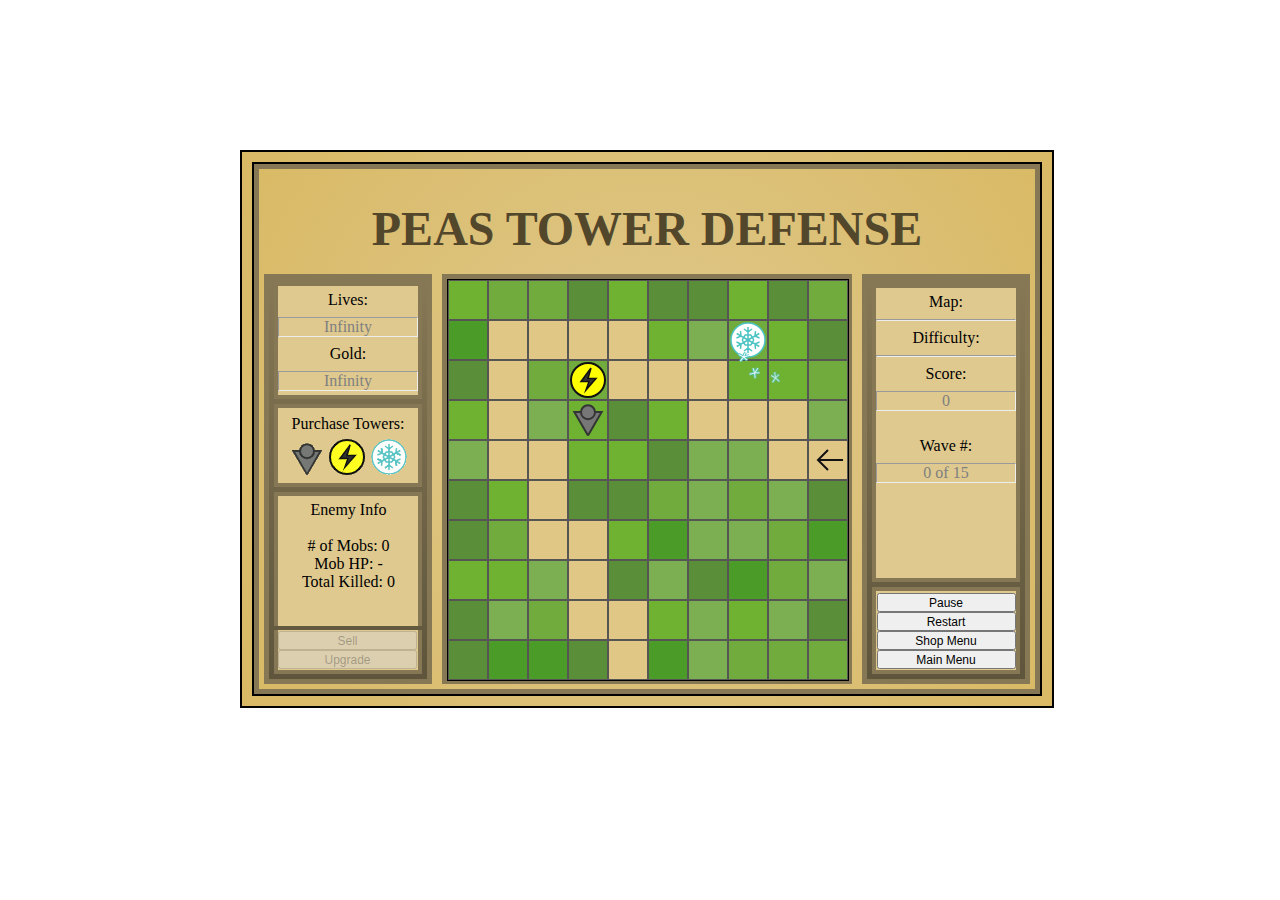
==== index.html @ 23765354 "Randomized mob spawn, fixed vict/def screen" ====
<!DOCTYPE html>
<html lang="en">

<head>
    <meta charset="UTF-8">
    <meta name="viewport" content="width=device-width, initial-scale=1.0">
    <meta http-equiv="X-UA-Compatible" content="ie=edge">
    <title>Tower Defense Game</title>
    <link rel="stylesheet" href="css.css" type="text/css">
</head>

<body id="wrapper">


    <div id="innerWrapper">
        <div id="rowBox">
            <div id="topRow">
                <h1 id="pageTitle">Peas Tower Defense</h1>
                <div id="canvastop">

                </div>
            </div>
            <div id="middleRow">
                <div id="leftCol">
                    <div id="infoBox">

                        Lives:
                        <hr class="number" type="number" value="playerHealth" id="hp">
                        Gold:
                        <hr class="number" type="number" value="gold" id="goldAmount">

                    </div>
                    <div id="towerBtns">

                        <div id=towerBtnsRow>
                            <div style="padding: 2px 0px 5px 0px;">Purchase Towers:</div>
                            <div class="tooltip" id=laserTowerPic onclick="ctower=true;towerType=1"><span
                                    class="tooltiptext">Laser Tower<br>Cost: <span id=tower1bt>40</span> Gold</span>
                            </div>
                            <div class="tooltip" id=shockTowerPic onclick="ctower=true;towerType=2"><span
                                    class="tooltiptext">Shock Tower<br>Cost: <span id=tower2bt>200</span> Gold</span>
                            </div>
                            <div class="tooltip" id=slowTowerPic onclick="ctower=true;towerType=3"><span
                                    class="tooltiptext">Slow Tower<br> Cost: <span id=tower3bt>1000</span> Gold</span>
                            </div>
                        </div>



                    </div>

                    <div id=tooltipBox>

                        <div class="gameInfoDivs" id="laserTowerInfo" style="visibility:hidden">
                            <span id="laserTowerName"></span>
                            <br><br>
                            Level: <span id="laserTowerLevel">1</span>
                            <br>
                            Damage: <span id="laserTowerDamage">0 </span>
                            <br>
                            Mobs Killed: <span id="laserTowerTotalKilled">0</span>
                        </div>

                        <div class="gameInfoDivs" id="shockTowerInfo" style="visibility:hidden">
                            <span id="shockTowerName"></span>
                            <br><br>
                            Level: <span id="shockTowerLevel">1</span>
                            <br>
                            Damage: <span id="shockTowerDamage">0 </span>
                            <br>
                            Mobs Killed: <span id="shockTowerTotalKilled">0</span>
                            <br>
                            Stun: <span id="shockChance"></span> %
                            <br>
                        </div>

                        <div class="gameInfoDivs" id="slowTowerInfo" style="visibility:hidden">
                            <span id="slowTowerName"></span>
                            <br><br>
                            Level: <span id="slowTowerLevel">1</span>
                            <br>
                            Duration <span id=slowTowerDuration>0</span> Sec
                            <br>


                        </div>

                        <div class=gameInfoDivs id=enemyInfo style="visibility: visible">
                            Enemy Info <br> <br>
                            # of Mobs: <span id="monstersLeft">0</span> <br>
                            Mob HP: <span id="monstersHealth">-</span> <br>
                            Total Killed: <span id="totalKilled">0</span>
                            <br><br>
                        </div>

                        <div class=gameInfoDivs id=pausedNotif style="visibility: hidden">
                            GAME<br>IS<br>PAUSED
                        </div>
                    </div>

                    <div id=towerUtilBtns>
                        <div class="sellBtn">
                            <input class="button" type='button' onclick="sell()" value="Sell" id="sellbutton"
                                disabled="">
                        </div>

                        <div class="upgradeBtn">
                            <input class="button" type="button" onclick="upgrade()" value="Upgrade" id="upgradebutton"
                                disabled="">
                        </div>
                    </div>



                </div>

                </hr>
                <div id="midCol">

                    <div id=popupScreen style="visibility:hidden">
                        <div id=popupScreenInner>
                     
                            <div id="popup">-</div>

                        <div id=popupButtons>
                            <div class="restartBtn">
                                <input class="popupBtns" type="button" onclick="restart()" value="Restart"
                                    id="popupRestartBtn">
                            </div>
                            <div class="menuBtn">
                                <input class="popupBtns" type='button' onclick="openMenu()" value="Main Menu"
                                    id="popupMenuBtn">
                            </div>
                        </div>
                        </div>

                    </div>

                    <canvas id="canvas" width="400" height="400" onmousedown="mouseDown(event)"
                        onmousemove="mouseMove(event)" style="border: 1px solid black">
                        Canvas not supported.
                    </canvas>
                </div>

                <div id="rightCol">

                    <div id="waveInfo" style="visibility:visible">
                        Map:
                        <hr class="number" type="number" value="map" id="mapName">
                        Difficulty:
                        <hr class="number" type="number" value="difficulty" id="difficultyLevel">
                        Score:
                        <hr class="number" type="number" value="score" id="scoreTotal">
                        <br>
                        Wave #:
                        <hr class="number" type="number" value="level" id="Wave#">

                    </div>

                    <div id="gameUtilBtns">

                        <div class="pauseBtn">
                            <input class="utilbutton" type='button' onclick="togglePause()" value="Pause"
                                id="pausebutton">
                        </div>

                        <div class="restartBtn">
                            <input class="utilbutton" type="button" onclick="restart()" value="Restart"
                                id="restartbutton">
                        </div>

                        <div class="shopBtn">
                            <input class="button" type="button" onclick="openShop()" value="Shop Menu" id="shopbutton">
                        </div>

                        <div class="menuBtn">
                            <input class="button" type='button' onclick="openMenu()" value="Main Menu" id="menubutton">
                        </div>


                    </div>
                </div>


            </div>
            <div id="bottomRow" style="display:none">
                <div style="text-align: center; padding: 70px; ">-Premium Upgrades Uere-</div>
            </div>

            <div id="testButtons" style="display:none">
                <input type="button" onclick="test()">
                <input type="button" onclick="testt()">
                <!-- <input type="button" onclick="testtt()">
                <input type="button" onclick="test4()" value="Reset Ground"> -->


            </div>


        </div>
    </div>

    <!-- title code here
    <div id="middleRow" style="visibility:hidden">
        <div id="leftCol">
            <div id="infoBox">

                Lives:
                <hr class="number" type="number" value="playerHealth" id="hp">
                Gold:
                <hr class="number" type="number" value="gold" id="goldAmount">


                <hr class="number" type="number" value="level" id="Wave#" style="visibility:hidden">


            </div>
            <div id="towerBtns">

                <div id=towerBtnsRow>
                    <div style="padding: 2px 0px 5px 0px;">Purchase Towers:</div>
                    <div class="tooltip" id=laserTowerPic onclick="ctower=true;towerType=1"><span
                            class="tooltiptext">Laser Tower<br>Cost: <span id=tower1bt>40</span> Gold</span>
                    </div>
                    <div class="tooltip" id=shockTowerPic onclick="ctower=true;towerType=2"><span
                            class="tooltiptext">Shock Tower<br>Cost: <span id=tower2bt>200</span> Gold</span>
                    </div>
                    <div class="tooltip" id=slowTowerPic onclick="ctower=true;towerType=3"><span
                            class="tooltiptext">Slow Tower<br> Cost: <span id=tower3bt>1000</span> Gold</span>
                    </div>
                </div>



            </div>

            <div id=tooltipBox>

                <div class="gameInfoDivs" id="laserTowerInfo" style="visibility:hidden">
                    <span id="laserTowerName"></span>
                    <br><br>
                    Level: <span id="laserTowerLevel">1</span>
                    <br>
                    Damage: <span id="laserTowerDamage">0 </span>
                    <br>
                    Mobs Killed: <span id="laserTowerTotalKilled">0</span>
                </div>

                <div class="gameInfoDivs" id="shockTowerInfo" style="visibility:hidden">
                    <span id="shockTowerName"></span>
                    <br><br>
                    Level: <span id="shockTowerLevel">1</span>
                    <br>
                    Damage: <span id="shockTowerDamage">0 </span>
                    <br>
                    Mobs Killed: <span id="shockTowerTotalKilled">0</span>
                    <br>
                    Stun: <span id="shockChance"></span> %
                    <br>
                </div>

                <div class="gameInfoDivs" id="slowTowerInfo" style="visibility:hidden">
                    <span id="slowTowerName"></span>
                    <br><br>
                    Level: <span id="slowTowerLevel">1</span>
                    <br>
                    Duration <span id=slowTowerDuration>0</span> Sec
                    <br>


                </div>

                <div class=gameInfoDivs id=enemyInfo style="visibility: visible">
                    Enemy Info <br> <br>
                    # of Mobs: <span id="monstersLeft">0</span> <br>
                    Mob HP: <span id="monstersHealth">-</span> <br>
                    Total Killed: <span id="totalKilled">0</span>
                    <br><br>
                </div>

                <div class=gameInfoDivs id=pausedNotif style="visibility: hidden">
                    GAME <br>IS <br>PAUSED
                </div>
            </div>

            <div id=towerUtilBtns>
                <div class="sellBtn">
                    <input class="button" type='button' onclick="sell()" value="Sell" id="sellbutton" disabled="">
                </div>

                <div class="upgradeBtn">
                    <input class="button" type="button" onclick="upgrade()" value="Upgrade" id="upgradebutton"
                        disabled="">
                </div>
            </div>



        </div>

        </hr>
        <div id="midCol">
            <div id="towerBtns">
                <div id=skillTree>
                    <div style="padding: 2px 0px 5px 156px;">Skill Tree</div>
                    <div id=laserTowerST onclick="ctower=true;towerType=1">
                    </div>
                    <div id=shockTowerST onclick="ctower=true;towerType=2">
                    </div>
                    <div id=slowTowerST onclick="ctower=true;towerType=3">
                    </div>
                </div>
            </div>

        </div>
    </div> -->



    <script src="script.js" charset="utf-8" type="text/javascript"></script>
</body>

</html>
---- css.css ----
#wrapper {
    width: 760px;
    height: 600px;
    position: absolute;
    left: 50%;
    top: 50%;
    margin-left: -400px;
    margin-top: -300px;
}

#innerWrapper {
    background: rgb(223, 201, 143);
    background: radial-gradient(circle, rgba(223, 201, 143, 1) 0%, rgba(217, 185, 100, 1) 100%);
    border: 2px solid;
    padding: 10px 10px 10px 10px;
    width: 790px;
}

#rowBox {
    border: 2px solid black;
}

#topRow {
    border: 5px solid #867855;
    border-bottom: 0px;
    height: 100px;
    width: auto;
    text-align: center;
}

#middleRow {
    border: 5px solid #867855;
    border-top: 0px;
    margin: 0px auto 0px auto;
    width: auto;
    height: 420px;
    position: relative;
}

#bottomRow {
    border: 5px solid #867855;
    border-top: 0px;
    width: auto;
    height: 150px;
    margin: 0px 0px 0px 0px;
}

#leftCol {
    float: left;
    height: 400px;
    width: 158px;
    text-align: center;
    margin: 5px 5px 5px 5px;
    border: 5px solid #867855;
    background: rgb(134, 120, 85);
    background: linear-gradient(180deg, rgba(134, 120, 85, 1) 0%, rgba(94, 85, 60, 1) 100%);
}

#midCol {
    float: left;
    height: 400px;
    width: 400px;
    margin: 5px 5px 5px 5px;
    position: relative;
    border: 5px solid #867855;
}

#rightCol {
    float: left;
    height: 400px;
    width: 158px;
    text-align: center;
    margin: 5px 5px 5px 5px;
    border: 5px solid #867855;
    background: rgb(134, 120, 85);
    background: linear-gradient(180deg, rgba(134, 120, 85, 1) 0%, rgba(94, 85, 60, 1) 100%);
}

#infoBox {
    border: 4px solid #867855;
    background: #dfc98f;
    width: 140px;
    height: 104px;
    margin: 3px 5px 5px 5px;
    padding: 5px 0px 0px 0px;
}

#towerBtns {
    margin: 5px 5px 5px 5px;
}

#towerBtnsRow {
    display: block;
    border: 4px solid #867855;
    background: #dfc98f;
    width: 140px;
    height: 70px;
    padding: 5px 0px 0px 0px;
}

#canvas{
    position: relative;
}

#popupScreen{
    position: absolute;
    z-index : 1;
    width: 340px;
    height: 150px;
    text-align: center;
    margin: 122px 20px 0px 20px;

    border: 4px solid #867855;
    background: #dfc98f;
    font-size: 28px;
}
#popupScreenInner{
    float:left;
    width:330px;
    height: 130px;
    background: #111;
}
#popup{
    margin: 30px 0 0 0;
}
#popupButtons{
    margin: 20px 0px 10px 0px;
}
.popupBtns{

    float: left;
    width: 130px;
    height: 28px;
    border: 4px solid #867855;
}
#popupRestartBtn{
    margin: 20px 10px 20px 30px;
}
#popupMenuBtn{
    margin: 20px 30px 20px 10px;
}

#skillTree {
    display: block;
    border: 4px solid #867855;
    background: #dfc98f;
    width: 385px;
    height: 380px;
    padding: 5px 0px 0px 0px;
}

#shop {
    display: block;
    border: 4px solid #867855;
    background: #dfc98f;
    width: 385px;
    height: 70px;
    padding: 5px 0px 0px 0px;
}

#tooltipBoxWrapper {
    width: auto;
    margin: 10px 5px 0px 5px;
}

#tooltipBox {
    display: inline-block;
    border: 4px solid #867855;
    background: #dfc98f;
    width: 140px;
    height: 130px;
    margin: 0px 5px 0px 5px;
    border-bottom: 0px;
}

#towerUtilBtns {
    align-content: center;
    display: block;
    border: 4px solid #867855;
    background: #dfc98f;
    width: 140px;
    height: 40px;
    margin: 0px 5px 0px 5px;
    border-top: 0px
}

#waveInfo {
    width: 140px;
    height: 285px;
    max-width: 140;
    text-align: center;
    margin: 5px;
    padding: 5px 0px 0px 0px;
    background: #dfc98f;
    border: 4px solid #867855;
}

#gameUtilBtns {
    align-content: center;
    display: block;
    border: 4px solid #867855;
    background: #dfc98f;
    width: 140px;
    height: 79px;
    margin: 0px 5px 0px 5px;
    /* width: 138px;
    height: 20px;
    margin: 10px 5px 5px 5px;
    border: none;
    text-align: center;
    text-decoration: none;
    font-size: 16px;
    margin: 20px 0px 20px 0px; */
}

#laserTowerInfo, #shockTowerInfo, #slowTowerInfo, #enemyInfo, #pausedNotif {
    height: 120px;
    width: 131px;
    max-width: 140;
    text-align: center;
    margin: 5px;
    background: #dfc98f;
}

#pausedNotif {
    font-size: 33px;
    font-style: oblique;
    color: red;
    font-weight: bold;
}

#laserTowerPic {
    width: 36px;
    height: 36px;
    background: url('towers.gif') 0px 0px;
    cursor: pointer;
}

#shockTowerPic {
    width: 38px;
    height: 38px;
    background: url('towers.gif') -38px 0px;
    cursor: pointer;
}

#slowTowerPic {
    width: 38px;
    height: 38px;
    background: url('towers.gif') -76px 0px;
    cursor: pointer;
}

#laserTowerPic:hover {
    background: url('towers.gif') 0px -38px;
}

#shockTowerPic:hover {
    background: url('towers.gif') -38px -38px;
}

#slowTowerPic:hover {
    background: url('towers.gif') -76px -38px;
}

/* CSS Document */

.tooltip {
    position: relative;
    display: inline-block;
}

.tooltip .tooltiptext {
    visibility: hidden;
    width: 120px;
    background-color: #36301f;
    color: #FFF;
    border-radius: 6px;
    padding: 5px 0;
    position: absolute;
    z-index: 1;
    top: 150%;
    margin-left: -60px;
}

.tooltip .tooltiptext::after {
    content: " ";
    position: absolute;
    bottom: 100%;
    /* At the top of the tooltip */
    left: 50%;
    margin-left: -5px;
    border-width: 5px;
    border-style: solid;
    border-color: transparent transparent #36301f transparent;
}

.tooltip:hover .tooltiptext {
    visibility: visible;
}

.gameInfoDivs {
    position: absolute;
    text-align: left;
}

.test {
    background-color: rgb(0, 65, 150);
}

.button {
    display: inline-block;
    text-align: center;
    text-decoration: none;
    font-size: 12px;
    width: 139px;
    height: 19px;
    cursor: pointer;
}

.utilbutton {
    display: inline-block;
    text-align: center;
    text-decoration: none;
    font-size: 12px;
    width: 139px;
    height: 19px;
    cursor: pointer;
}

#pageTitle {
    font-size: 3em;
    font-weight: 700;
    text-transform: uppercase;
    color: #52472b
}

.sellBtn, .upgradeBtn {
    float: left;
    width: auto;
}

/* Skill tree shit */

#laserTowerST {
    width: 36px;
    height: 36px;
    background: url('towers.gif') 0px 0px;
    cursor: pointer;
    float: left;
    margin: 0px 50px 50px 80px;
}

#shockTowerST {
    width: 38px;
    height: 38px;
    background: url('towers.gif') -38px 0px;
    cursor: pointer;
    float: left;
    margin: 0px 50px 50px 0px;
}

#slowTowerST {
    width: 38px;
    height: 38px;
    background: url('towers.gif') -76px 0px;
    cursor: pointer;
    float: left;
    margin: 0px 50px 50px 0px;
}
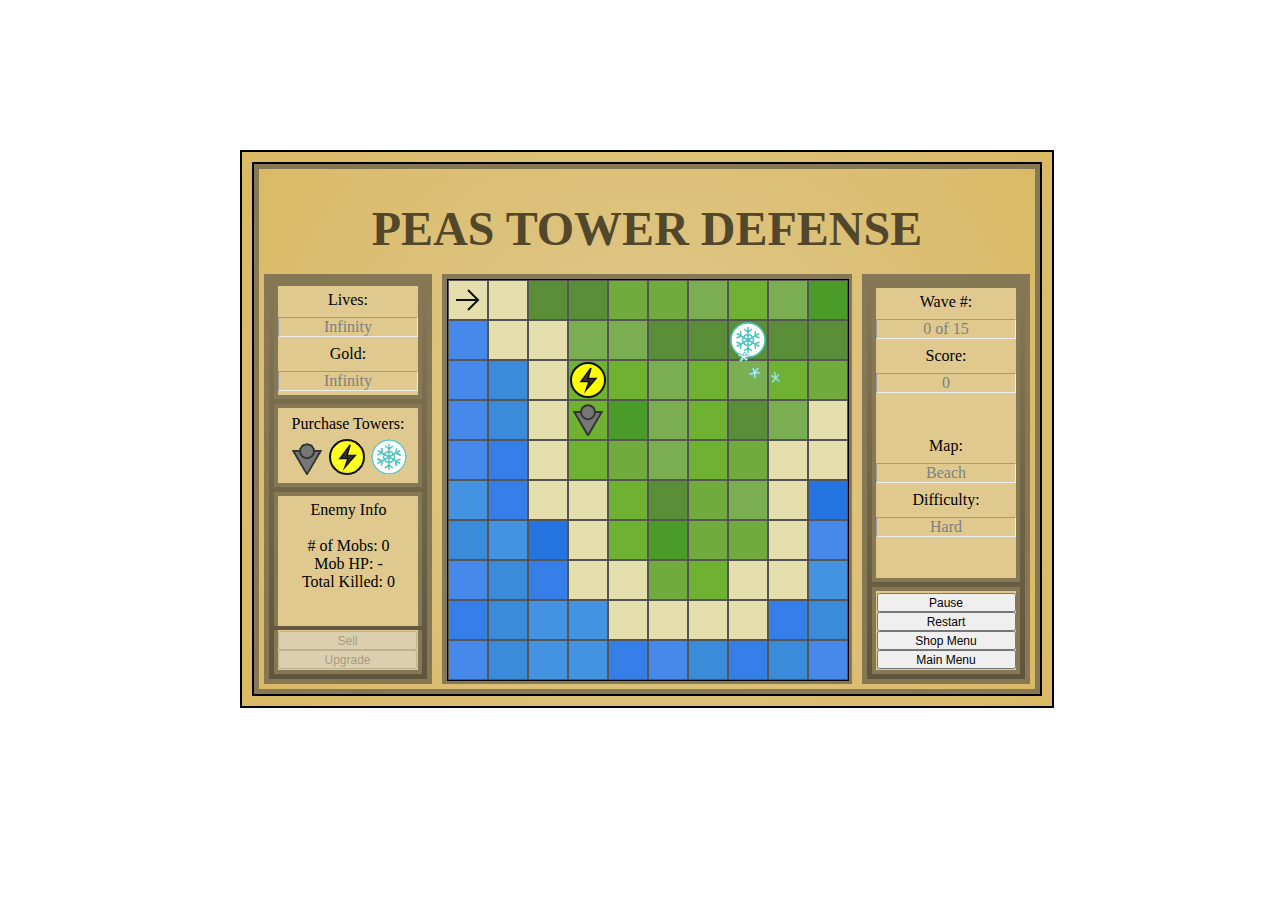
==== commit 7557ec05: "Added map info, mob # / wave, todo update" ====
--- a/index.html
+++ b/index.html
@@ -145,15 +145,17 @@
                 <div id="rightCol">
 
                     <div id="waveInfo" style="visibility:visible">
+                        Wave #:
+                        <hr class="number" type="number" value="level" id="Wave#">
+                        Score:
+                        <hr class="number" type="number" value="score" id="scoreTotal">
+                        <br><br>
                         Map:
                         <hr class="number" type="number" value="map" id="mapName">
                         Difficulty:
                         <hr class="number" type="number" value="difficulty" id="difficultyLevel">
-                        Score:
-                        <hr class="number" type="number" value="score" id="scoreTotal">
-                        <br>
-                        Wave #:
-                        <hr class="number" type="number" value="level" id="Wave#">
+
+
 
                     </div>
 
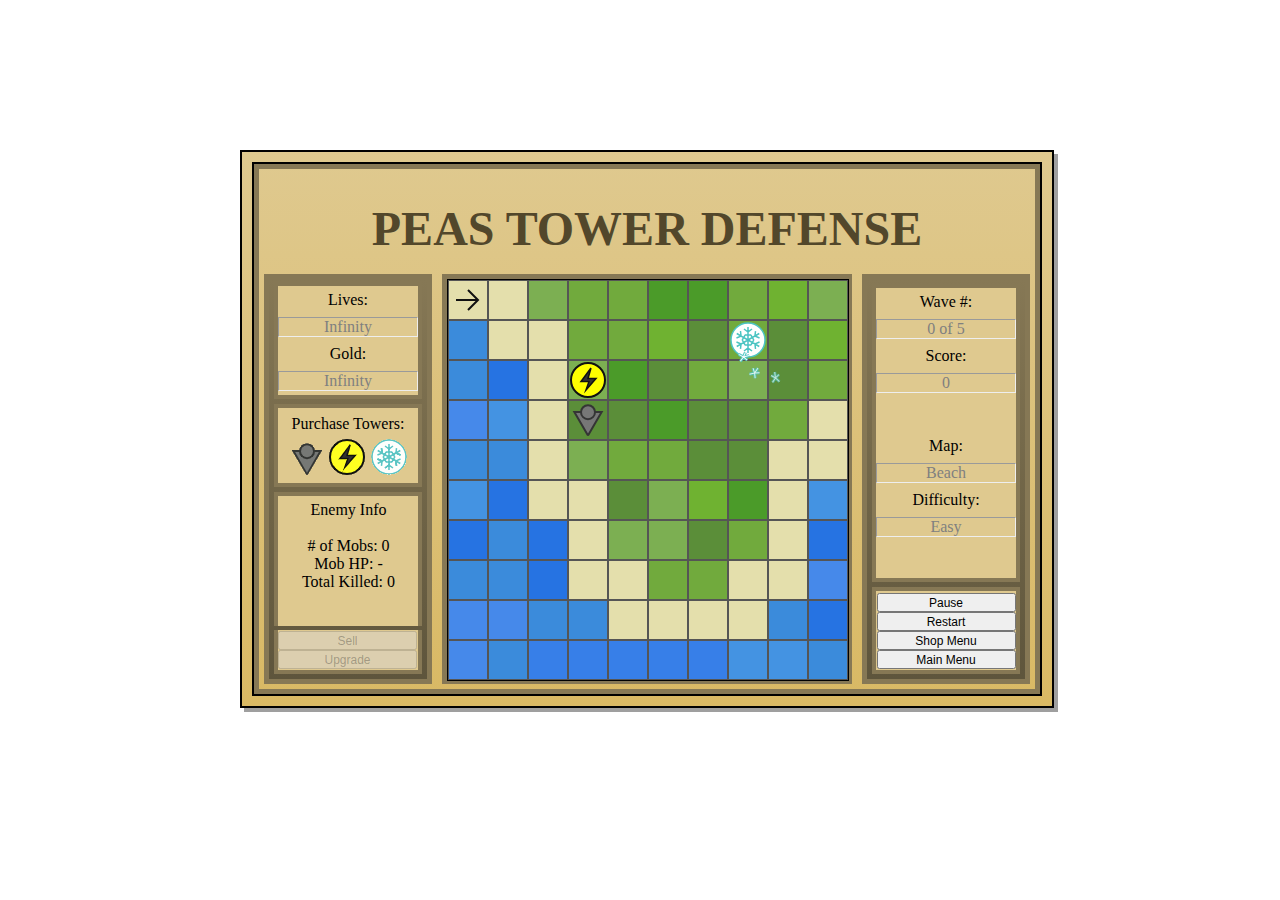
==== commit b57d3d34: "Finalized victory/defeat screen w/ animation" ====
--- a/index.html
+++ b/index.html
@@ -110,8 +110,6 @@
                         </div>
                     </div>
 
-
-
                 </div>
 
                 </hr>
@@ -119,21 +117,21 @@
 
                     <div id=popupScreen style="visibility:hidden">
                         <div id=popupScreenInner>
-                     
-                            <div id="popup">-</div>
-
-                        <div id=popupButtons>
-                            <div class="restartBtn">
-                                <input class="popupBtns" type="button" onclick="restart()" value="Restart"
-                                    id="popupRestartBtn">
-                            </div>
-                            <div class="menuBtn">
-                                <input class="popupBtns" type='button' onclick="openMenu()" value="Main Menu"
-                                    id="popupMenuBtn">
-                            </div>
-                        </div>
-                        </div>
-
+
+                                <div id="popup">u shouldn't see this</div>
+
+                                <div id=popupButtons>
+                                    <div class="restartBtn">
+                                        <input class="popupBtns" type="button" onclick="restart()" value="Restart"
+                                            id="popupRestartBtn">
+                                    </div>
+                                    <div class="menuBtn">
+                                        <input class="popupBtns" type='button' onclick="openMenu()" value="Main Menu"
+                                            id="popupMenuBtn">
+                                    </div>
+                                </div>
+
+                        </div>
                     </div>
 
                     <canvas id="canvas" width="400" height="400" onmousedown="mouseDown(event)"
--- a/css.css
+++ b/css.css
@@ -10,10 +10,11 @@
 
 #innerWrapper {
     background: rgb(223, 201, 143);
-    background: radial-gradient(circle, rgba(223, 201, 143, 1) 0%, rgba(217, 185, 100, 1) 100%);
-    border: 2px solid;
+    background: linear-gradient(180deg, rgba(223, 201, 143, 1) 0%, rgba(217, 185, 100, 1) 100%);
+border: 2px solid;
     padding: 10px 10px 10px 10px;
     width: 790px;
+    box-shadow: 4px 4px rgba(0, 0, 0, 0.377);
 }
 
 #rowBox {
@@ -54,6 +55,7 @@
     border: 5px solid #867855;
     background: rgb(134, 120, 85);
     background: linear-gradient(180deg, rgba(134, 120, 85, 1) 0%, rgba(94, 85, 60, 1) 100%);
+
 }
 
 #midCol {
@@ -98,46 +100,70 @@
     padding: 5px 0px 0px 0px;
 }
 
-#canvas{
+#canvas {
     position: relative;
 }
 
-#popupScreen{
-    position: absolute;
-    z-index : 1;
+#popupScreen {
+
+
     width: 340px;
-    height: 150px;
-    text-align: center;
+    height: 115px;
     margin: 122px 20px 0px 20px;
-
-    border: 4px solid #867855;
-    background: #dfc98f;
+    padding: 7px;
+    background: #dfc98f;
+    border: 2px solid black;
+    box-shadow: 4px 4px rgba(0, 0, 0, 0.61);
+    text-align: center;
+    position: absolute;
+    z-index: 1;
     font-size: 28px;
 }
-#popupScreenInner{
-    float:left;
-    width:330px;
-    height: 130px;
-    background: #111;
-}
-#popup{
-    margin: 30px 0 0 0;
-}
-#popupButtons{
-    margin: 20px 0px 10px 0px;
-}
-.popupBtns{
-
-    float: left;
-    width: 130px;
+@keyframes fadein {
+    from { opacity: 0; }
+    to   { opacity: 1; }
+}
+@-webkit-keyframes fadein {
+    from { opacity: 0; }
+    to   { opacity: 1; }
+}
+
+
+
+#popupScreenInner {
+    float: left;
+    width: 336px;
+    height: 112px;
+    border: 2px black solid;
+    background: rgb(223, 201, 143);
+    background: linear-gradient(180deg, rgba(223, 201, 143, 1) 0%, rgba(217, 185, 100, 1) 100%);
+
+}
+
+#popup {
+    margin: 20px 0 0 0;
+    font: 30px;
+    font-weight: bold;
+
+}
+
+#popupButtons {
+    margin: 10px 0px 10px 0px;
+}
+
+.popupBtns {
+    float: left;
+    width: 128px;
     height: 28px;
-    border: 4px solid #867855;
-}
-#popupRestartBtn{
-    margin: 20px 10px 20px 30px;
-}
-#popupMenuBtn{
-    margin: 20px 30px 20px 10px;
+
+}
+
+#popupRestartBtn {
+    margin: 10px 10px 20px 30px;
+}
+
+#popupMenuBtn {
+    margin: 10px 30px 20px 10px;
 }
 
 #skillTree {
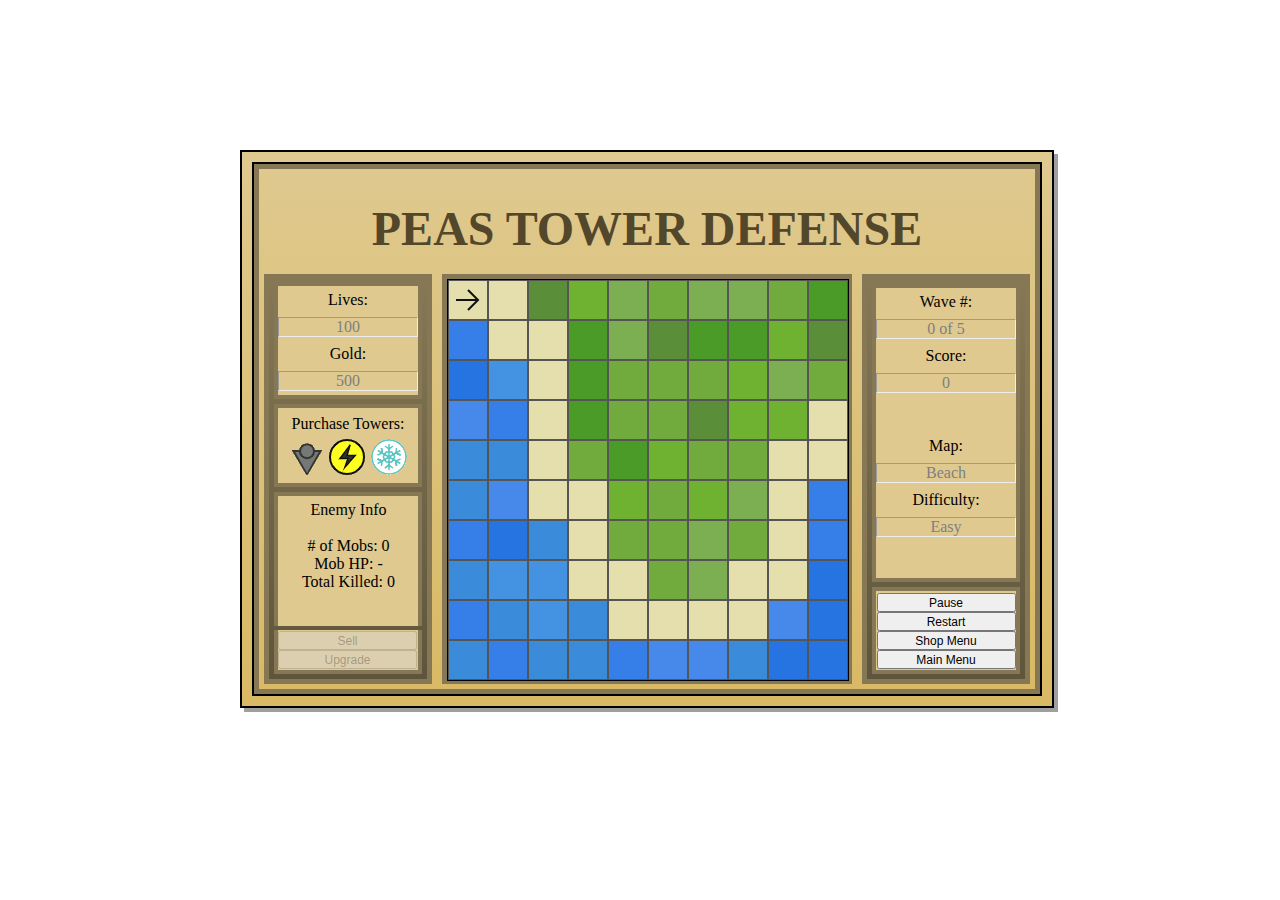
==== commit da65c0f3: "Padding numbers" ====
--- a/index.html
+++ b/index.html
@@ -41,7 +41,7 @@
                                     class="tooltiptext">Shock Tower<br>Cost: <span id=tower2bt>200</span> Gold</span>
                             </div>
                             <div class="tooltip" id=slowTowerPic onclick="ctower=true;towerType=3"><span
-                                    class="tooltiptext">Slow Tower<br> Cost: <span id=tower3bt>1000</span> Gold</span>
+                                    class="tooltiptext">Slow Tower<br> Cost: <span id=tower3bt>250</span> Gold</span>
                             </div>
                         </div>
 
--- a/css.css
+++ b/css.css
@@ -11,7 +11,7 @@
 #innerWrapper {
     background: rgb(223, 201, 143);
     background: linear-gradient(180deg, rgba(223, 201, 143, 1) 0%, rgba(217, 185, 100, 1) 100%);
-border: 2px solid;
+    border: 2px solid;
     padding: 10px 10px 10px 10px;
     width: 790px;
     box-shadow: 4px 4px rgba(0, 0, 0, 0.377);
@@ -55,7 +55,6 @@
     border: 5px solid #867855;
     background: rgb(134, 120, 85);
     background: linear-gradient(180deg, rgba(134, 120, 85, 1) 0%, rgba(94, 85, 60, 1) 100%);
-
 }
 
 #midCol {
@@ -105,8 +104,6 @@
 }
 
 #popupScreen {
-
-
     width: 340px;
     height: 115px;
     margin: 122px 20px 0px 20px;
@@ -119,16 +116,24 @@
     z-index: 1;
     font-size: 28px;
 }
+
 @keyframes fadein {
-    from { opacity: 0; }
-    to   { opacity: 1; }
-}
+    from {
+        opacity: 0;
+    }
+    to {
+        opacity: 1;
+    }
+}
+
 @-webkit-keyframes fadein {
-    from { opacity: 0; }
-    to   { opacity: 1; }
-}
-
-
+    from {
+        opacity: 0;
+    }
+    to {
+        opacity: 1;
+    }
+}
 
 #popupScreenInner {
     float: left;
@@ -137,14 +142,12 @@
     border: 2px black solid;
     background: rgb(223, 201, 143);
     background: linear-gradient(180deg, rgba(223, 201, 143, 1) 0%, rgba(217, 185, 100, 1) 100%);
-
 }
 
 #popup {
     margin: 20px 0 0 0;
     font: 30px;
     font-weight: bold;
-
 }
 
 #popupButtons {
@@ -155,7 +158,6 @@
     float: left;
     width: 128px;
     height: 28px;
-
 }
 
 #popupRestartBtn {
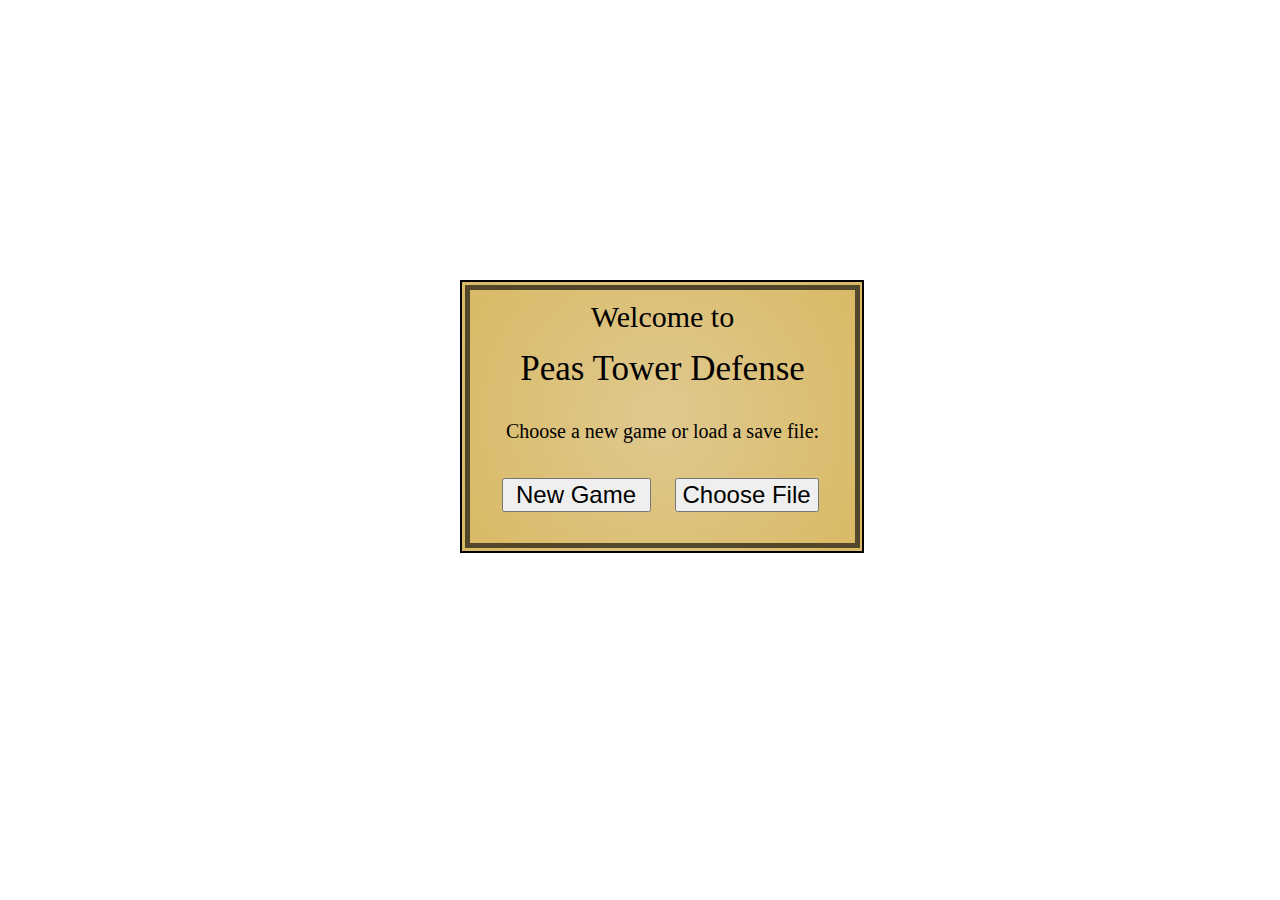
==== commit 928bda51: "Lots of changes to menu, map sel, diff sel" ====
--- a/index.html
+++ b/index.html
@@ -10,9 +10,63 @@
 </head>
 
 <body id="wrapper">
-
-
-    <div id="innerWrapper">
+    <div id="welcomeInnerWrapper">
+
+            <div id=welcome>
+                <div id="welcomeText">Welcome to</div>
+                <div id=welcomeTitle>Peas Tower Defense</div>
+            </div>
+            <div id=welcomeInfo>
+                <div id=instructions>Choose a new game or load a save file:</div>
+            </div>
+            <div id=welcomeBtns>
+
+                <input id=fuckoff type="button" class="menuBtn" value="New Game" onclick="newGameSetup();">
+                <input type="file" class="menuBtn" value="Load Game">
+            </div>
+
+    </div>
+
+    <div id=newGameSelection style="visibility: hidden">
+
+        <div id="newGameWrapper">
+            <div id=diffTitle>
+                Select Difficulty:
+            </div>
+            <div id=diffButtons>
+                <div id="Easy">
+
+
+                    <div class="BoxColumn" style="background-color: rgba(49, 102, 32, 0.747);">
+                        <img src="easy.png" alt="Shield" style="width:225px;height: 230px;" onclick="newGame('easy');">
+                        <h2>EASY</h2>
+                    </div>
+                </div>
+                <div id="Medium">
+                    <div  class="BoxColumn" style="background-color: rgba(28, 128, 194, 0.747);">
+                        <img src="medium.png" alt="Shield" style="width:200px;height: 230px;" onclick="newGame('med');">
+                        <h2>
+                            MEDIUM
+                        </h2>
+                    </div>
+                </div>
+                <div id=Hard>
+                    <div  class="BoxColumn" style="background-color: rgb(175, 62, 10);">
+                        <img src="hard.png" alt="Shield" style="width:250px;height: 230px;" onclick="newGame('hard');">
+                        <h2>
+                            HARD
+                        </h2>
+                    </div>
+                </div>
+            </div>
+            <div id=mapButtons style="visibility: hidden">
+
+            </div>
+
+        </div>
+    </div>
+
+    <div id="innerWrapper" style="visibility: hidden">
         <div id="rowBox">
             <div id="topRow">
                 <h1 id="pageTitle">Peas Tower Defense</h1>
@@ -38,14 +92,14 @@
                                     class="tooltiptext">Laser Tower<br>Cost: <span id=tower1bt>40</span> Gold</span>
                             </div>
                             <div class="tooltip" id=shockTowerPic onclick="ctower=true;towerType=2"><span
-                                    class="tooltiptext">Shock Tower<br>Cost: <span id=tower2bt>200</span> Gold</span>
+                                    class="tooltiptext">Shock Tower<br>Cost: <span id=tower2bt>200</span>
+                                    Gold</span>
                             </div>
                             <div class="tooltip" id=slowTowerPic onclick="ctower=true;towerType=3"><span
-                                    class="tooltiptext">Slow Tower<br> Cost: <span id=tower3bt>250</span> Gold</span>
+                                    class="tooltiptext">Slow Tower<br> Cost: <span id=tower3bt>250</span>
+                                    Gold</span>
                             </div>
                         </div>
-
-
 
                     </div>
 
@@ -85,7 +139,7 @@
 
                         </div>
 
-                        <div class=gameInfoDivs id=enemyInfo style="visibility: visible">
+                        <div class=gameInfoDivs id=enemyInfo style="visibility: hidden">
                             Enemy Info <br> <br>
                             # of Mobs: <span id="monstersLeft">0</span> <br>
                             Mob HP: <span id="monstersHealth">-</span> <br>
@@ -118,18 +172,18 @@
                     <div id=popupScreen style="visibility:hidden">
                         <div id=popupScreenInner>
 
-                                <div id="popup">u shouldn't see this</div>
-
-                                <div id=popupButtons>
-                                    <div class="restartBtn">
-                                        <input class="popupBtns" type="button" onclick="restart()" value="Restart"
-                                            id="popupRestartBtn">
-                                    </div>
-                                    <div class="menuBtn">
-                                        <input class="popupBtns" type='button' onclick="openMenu()" value="Main Menu"
-                                            id="popupMenuBtn">
-                                    </div>
+                            <div id="popup">u shouldn't see this</div>
+
+                            <div id=popupButtons>
+                                <div class="restartBtn">
+                                    <input class="popupBtns" type="button" onclick="restart()" value="Restart"
+                                        id="popupRestartBtn">
                                 </div>
+                                <div >
+                                    <input class="popupBtns" type='button' onclick="openMenu()" value="Main Menu"
+                                        id="popupMenuBtn">
+                                </div>
+                            </div>
 
                         </div>
                     </div>
@@ -173,7 +227,7 @@
                             <input class="button" type="button" onclick="openShop()" value="Shop Menu" id="shopbutton">
                         </div>
 
-                        <div class="menuBtn">
+                        <div class="menuButton">
                             <input class="button" type='button' onclick="openMenu()" value="Main Menu" id="menubutton">
                         </div>
 
--- a/css.css
+++ b/css.css
@@ -1,4 +1,5 @@
 #wrapper {
+    float: left;
     width: 760px;
     height: 600px;
     position: absolute;
@@ -134,6 +135,15 @@
         opacity: 1;
     }
 }
+@keyframes fadeOut {
+    0% {opacity: 1;}
+    100% {opacity: 0;}
+ }
+
+@-webkit-keyframes fadeOut {
+    0% {opacity: 1;}
+    100% {opacity: 0;}
+ }
 
 #popupScreenInner {
     float: left;
@@ -394,4 +404,172 @@
     cursor: pointer;
     float: left;
     margin: 0px 50px 50px 0px;
+}
+
+
+#welcomeInnerWrapper {
+    position: absolute;
+    background: rgb(223, 201, 143);
+    background: radial-gradient(circle, rgba(223, 201, 143, 1) 0%, rgba(217, 185, 100, 1) 100%);
+    border: 2px solid;
+    width: 400px;
+    height: 269px;
+    left: 50%;
+    top: 50%;
+    margin-left: -160px;
+    margin-top: -170px;
+    z-index: 1;
+    
+}
+#welcome{
+    width: 385px;
+    height: 130px;
+    border: 5px solid #52472b;
+    margin: 3px 3px 0px 3px;
+    border-bottom: 0px;
+
+    text-align: center;
+}
+#welcomeText{
+    font-size: 30px;
+    margin: 10px 0px 5px 0px;
+    
+}
+#welcomeTitle{
+    font-size: 35px;
+    margin: 15px 0px 10px 0px;
+
+}
+#welcomeInfo{
+    width: 385px;
+    margin: 0px 3px 0px 3px;
+    border: 5px solid #52472b;
+    border-top: 0px;
+    border-bottom: 0px;
+    text-align: center;
+}
+#instructions{
+    font-size: 20px;
+}
+#welcomeBtns{
+    width: 385px;
+    height: 100px;
+    border: 5px solid #52472b;
+    border-top: 0px;
+
+    margin: 0px 3px 0px 3px;
+    text-align: center;
+
+}
+
+#boxs:after {
+
+    content: "";
+    display: table;
+    clear: both;
+
+}
+.BoxColumn
+{
+    background-color: rgb(206, 114, 38);
+    border: 2px solid black;
+    float: left;
+    width: 250px;
+    padding: 0px;
+    height: 300px;
+    margin: 5px;
+    border-color: black;
+    align-content: center;
+    transition: .1s ease;
+    text-decoration: none;
+    color: black;
+
+
+}
+.BoxColumn:hover
+{
+    border-color: rgb(0, 0, 0);
+    box-shadow: 0 0 35px 2px rgb(190, 3, 214);
+    cursor: default;
+   
+}
+
+.menuBtn
+{
+    margin: 35px 10px 20px 10px;
+    font-size: 18pt;
+    width: 149px;
+    cursor: pointer;
+}
+h2{
+
+    font-size: 20pt;
+    text-align: center;
+}
+
+#Easy img{
+    position: relative;
+    left: 10px;
+}
+#Medium img{
+    position: relative;
+    left: 25px;
+}
+#menuText{
+    float:left;
+
+    text-align: center;
+    font: 30px;
+}
+#wrapper{
+
+    background: rgb(223, 201, 143);
+    background: radial-gradient(circle, rgba(223, 201, 143, 1) 0%, rgba(217, 185, 100, 1) 100%);
+}
+#newGameWrapper{
+    float: left;
+    width: 825px;
+    height: 430px;
+    position: absolute;
+
+    left: 50%;
+    top: 50%;
+    margin-left: -370px;
+    margin-top: -250px;    
+    /* box-shadow: 5px 5px rgba(0, 0, 0, 0.596); */
+}
+#Easy, #Medium, #Hard{
+    margin: 5px;
+    float: left;
+    width: 265px;
+    height: 315px;
+    /* background: rgba(0, 0, 0, 0.397); */
+    /* box-shadow: 5px 5px rgba(0, 0, 0, 0.596); */
+}
+#Easy{
+    background:  rgba(86, 165, 59, 0.623);
+}
+#Medium{
+
+    background: rgba(46, 132, 189, 0.747);
+}
+#Hard{
+    background: rgba(177, 82, 37, 0.685);
+}
+
+#diffButtons{
+    float:left;
+    position: relative;
+    /* background: rgba(0, 0, 0, 0.534); */
+    
+}
+#diffTitle{
+    margin: 30px;
+    text-align: center;
+    font-size: 50px;
+
+}
+#mapButtons{
+    float:left;
+    position: relative;
 }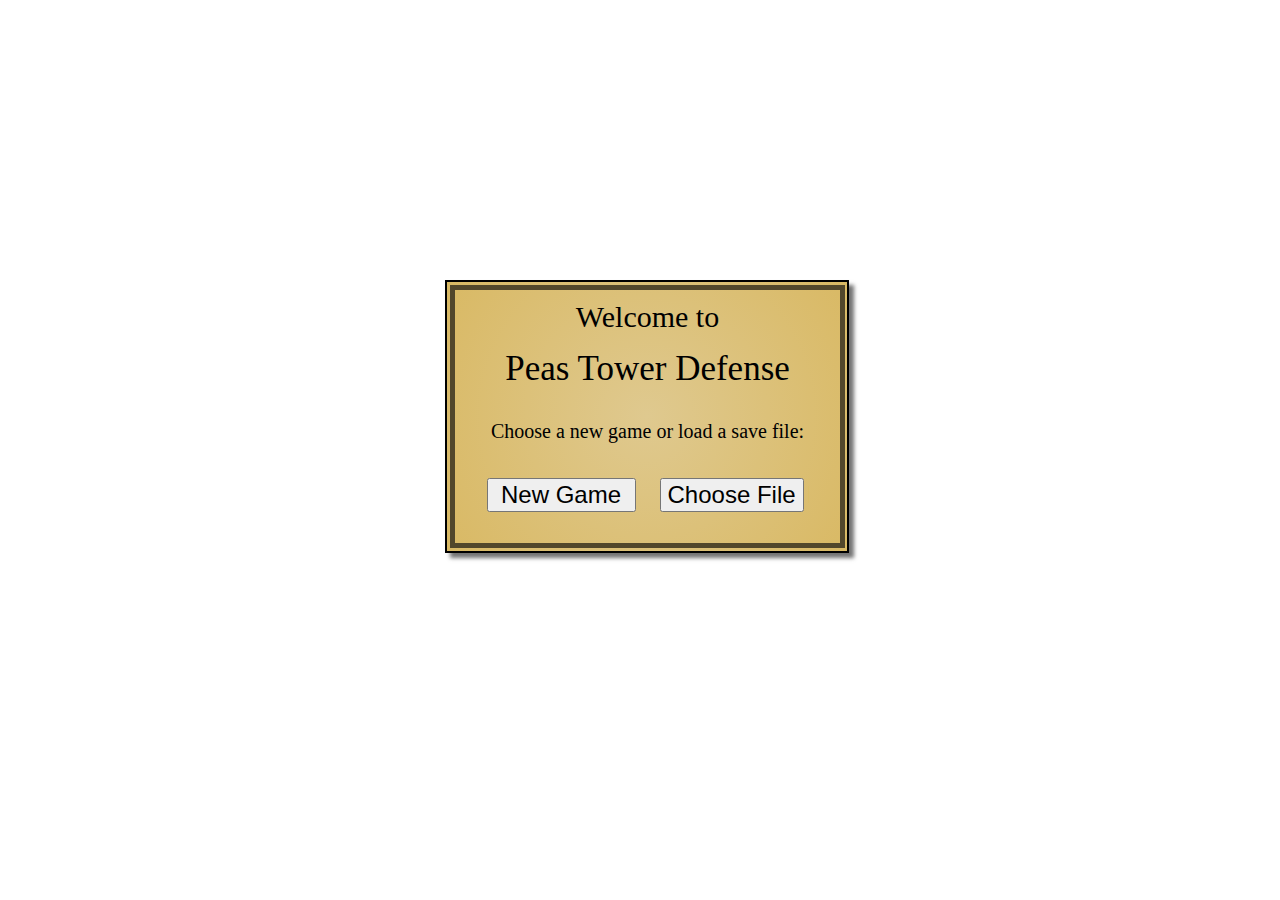
==== commit 05190518: "Fixes and css changes, box shadows" ====
--- a/index.html
+++ b/index.html
@@ -12,22 +12,22 @@
 <body id="wrapper">
     <div id="welcomeInnerWrapper">
 
-            <div id=welcome>
-                <div id="welcomeText">Welcome to</div>
-                <div id=welcomeTitle>Peas Tower Defense</div>
-            </div>
-            <div id=welcomeInfo>
-                <div id=instructions>Choose a new game or load a save file:</div>
-            </div>
-            <div id=welcomeBtns>
-
-                <input id=fuckoff type="button" class="menuBtn" value="New Game" onclick="newGameSetup();">
-                <input type="file" class="menuBtn" value="Load Game">
-            </div>
+        <div id=welcome>
+            <div id="welcomeText">Welcome to</div>
+            <div id=welcomeTitle>Peas Tower Defense</div>
+        </div>
+        <div id=welcomeInfo>
+            <div id=instructions>Choose a new game or load a save file:</div>
+        </div>
+        <div id=welcomeBtns>
+
+            <input type="button" class="menuBtn" value="New Game" onclick="newGameSetup();">
+            <input type="file" class="menuBtn" value="Load Game">
+        </div>
 
     </div>
 
-    <div id=newGameSelection style="visibility: hidden">
+    <div id=newGameSelection style="display: none">
 
         <div id="newGameWrapper">
             <div id=diffTitle>
@@ -43,7 +43,7 @@
                     </div>
                 </div>
                 <div id="Medium">
-                    <div  class="BoxColumn" style="background-color: rgba(28, 128, 194, 0.747);">
+                    <div class="BoxColumn" style="background-color: rgba(28, 128, 194, 0.747);">
                         <img src="medium.png" alt="Shield" style="width:200px;height: 230px;" onclick="newGame('med');">
                         <h2>
                             MEDIUM
@@ -51,7 +51,7 @@
                     </div>
                 </div>
                 <div id=Hard>
-                    <div  class="BoxColumn" style="background-color: rgb(175, 62, 10);">
+                    <div class="BoxColumn" style="background-color: rgb(175, 62, 10);">
                         <img src="hard.png" alt="Shield" style="width:250px;height: 230px;" onclick="newGame('hard');">
                         <h2>
                             HARD
@@ -59,7 +59,22 @@
                     </div>
                 </div>
             </div>
-            <div id=mapButtons style="visibility: hidden">
+            <div id=mapButtons style="display: none">
+
+                <div id=forestMap onclick="selectMap(1);">
+                    <img src="forestMap.png" id=forestMapPic>
+                    <div id="mapText">Forest Map</div>
+                </div>
+
+                <div id=lavaMap onclick="selectMap(2);">
+                    <img src="lavaMap.png" id=lavaMapPic>
+                    <div id="mapText">Lava Map</div>
+                </div>
+                <div id=beachMap onclick="selectMap(3);">
+                    <img src="beachMap.png" id=beachMapPic>
+                    <div id="mapText">Beach Map</div>
+                </div>
+
 
             </div>
 
@@ -179,7 +194,7 @@
                                     <input class="popupBtns" type="button" onclick="restart()" value="Restart"
                                         id="popupRestartBtn">
                                 </div>
-                                <div >
+                                <div>
                                     <input class="popupBtns" type='button' onclick="openMenu()" value="Main Menu"
                                         id="popupMenuBtn">
                                 </div>
--- a/css.css
+++ b/css.css
@@ -7,11 +7,13 @@
     top: 50%;
     margin-left: -400px;
     margin-top: -300px;
+
 }
 
 #innerWrapper {
     background: rgb(223, 201, 143);
     background: linear-gradient(180deg, rgba(223, 201, 143, 1) 0%, rgba(217, 185, 100, 1) 100%);
+
     border: 2px solid;
     padding: 10px 10px 10px 10px;
     width: 790px;
@@ -416,9 +418,10 @@
     height: 269px;
     left: 50%;
     top: 50%;
-    margin-left: -160px;
+    margin-left: -175px;
     margin-top: -170px;
     z-index: 1;
+    box-shadow: 5px 5px 4px rgba(0, 0, 0, 0.548);
     
 }
 #welcome{
@@ -486,13 +489,7 @@
 
 
 }
-.BoxColumn:hover
-{
-    border-color: rgb(0, 0, 0);
-    box-shadow: 0 0 35px 2px rgb(190, 3, 214);
-    cursor: default;
-   
-}
+
 
 .menuBtn
 {
@@ -529,14 +526,18 @@
 #newGameWrapper{
     float: left;
     width: 825px;
-    height: 430px;
+    height: 440px;
     position: absolute;
+    padding: 5px;
+    border: 2px solid black;
 
     left: 50%;
     top: 50%;
     margin-left: -370px;
     margin-top: -250px;    
-    /* box-shadow: 5px 5px rgba(0, 0, 0, 0.596); */
+    background: rgb(223, 201, 143);
+    background: radial-gradient(circle, rgba(223, 201, 143, 1) 0%, rgba(217, 185, 100, 1) 100%);
+    box-shadow: 5px 5px 5px rgba(0, 0, 0, 0.596); 
 }
 #Easy, #Medium, #Hard{
     margin: 5px;
@@ -556,6 +557,21 @@
 #Hard{
     background: rgba(177, 82, 37, 0.685);
 }
+#Easy:hover{
+    border-color: rgb(0, 0, 0);
+    box-shadow: 0 0 35px 3px rgba(39, 90, 22, 0.884);
+    cursor: default;
+}
+#Medium:hover{
+    border-color: rgb(0, 0, 0);
+    box-shadow: 0 0 35px 3px rgba(0, 81, 139, 0.884);;
+    cursor: default;
+}
+#Hard:hover{
+    border-color: rgb(0, 0, 0);
+    box-shadow: 0 0 35px 3px rgba(151, 48, 0, 0.884);
+    cursor: default;
+}
 
 #diffButtons{
     float:left;
@@ -570,6 +586,45 @@
 
 }
 #mapButtons{
+    width:820px;
+    align-content: center;
     float:left;
     position: relative;
+}
+
+#forestMap, #beachMap, #lavaMap{
+    float: left;
+    position: relative;
+    margin: 5px;
+    width: 200px;
+    height: 200px;
+    margin:  15px 25px 0px 25px;
+    background: #111;
+    cursor: pointer;
+
+
+}
+#forestMap{
+    margin: 15px 25px 0px 40px;
+}
+#lavaMap{
+    margin: 15px 40px 0px 40px;
+}
+#forestMapPic, #beachMapPic, #lavaMapPic{
+    border: 5px solid #52472b;
+    width: 100%;
+    height: 100%;
+    box-shadow: 1px 1px 3px black;
+}
+#mapText{
+    text-align: center;
+    padding: 10px 0 0 0;
+    width: 150px;
+    height: 40px;
+    margin: -5px 0px 0px 25px;
+    border: 5px solid #52472b;
+    border-top: none;
+    box-shadow: 0px 0px 20px black;
+
+    font-size: 25px;
 }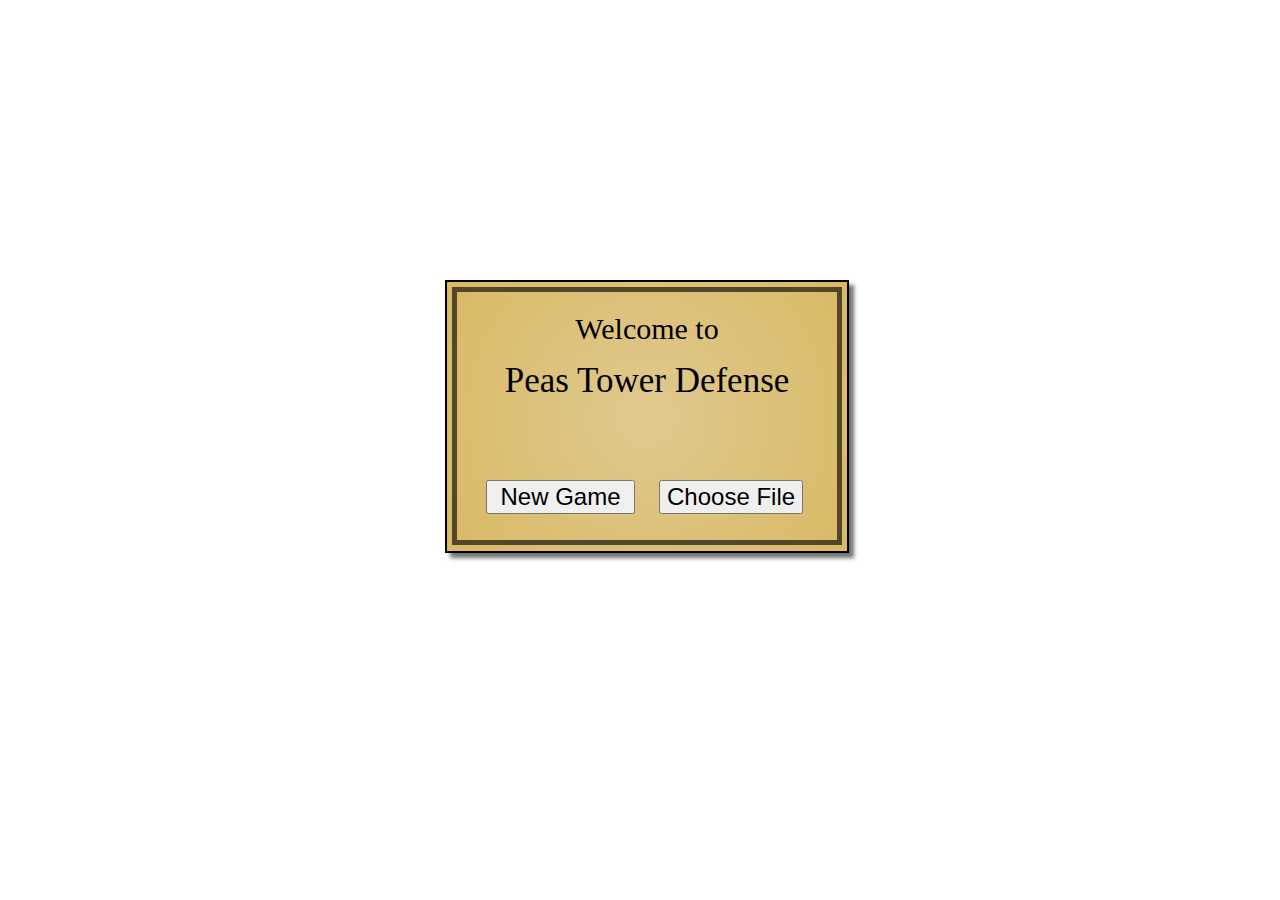
==== commit f2b49a25: "Presentation Final Vers" ====
--- a/index.html
+++ b/index.html
@@ -17,7 +17,8 @@
             <div id=welcomeTitle>Peas Tower Defense</div>
         </div>
         <div id=welcomeInfo>
-            <div id=instructions>Choose a new game or load a save file:</div>
+
+            <div id=instructions style="visibility:hidden">Choose a new game or load a save file:</div>
         </div>
         <div id=welcomeBtns>
 
--- a/css.css
+++ b/css.css
@@ -7,13 +7,11 @@
     top: 50%;
     margin-left: -400px;
     margin-top: -300px;
-
 }
 
 #innerWrapper {
     background: rgb(223, 201, 143);
     background: linear-gradient(180deg, rgba(223, 201, 143, 1) 0%, rgba(217, 185, 100, 1) 100%);
-
     border: 2px solid;
     padding: 10px 10px 10px 10px;
     width: 790px;
@@ -21,6 +19,7 @@
 }
 
 #rowBox {
+    height: 530px;
     border: 2px solid black;
 }
 
@@ -119,33 +118,6 @@
     z-index: 1;
     font-size: 28px;
 }
-
-@keyframes fadein {
-    from {
-        opacity: 0;
-    }
-    to {
-        opacity: 1;
-    }
-}
-
-@-webkit-keyframes fadein {
-    from {
-        opacity: 0;
-    }
-    to {
-        opacity: 1;
-    }
-}
-@keyframes fadeOut {
-    0% {opacity: 1;}
-    100% {opacity: 0;}
- }
-
-@-webkit-keyframes fadeOut {
-    0% {opacity: 1;}
-    100% {opacity: 0;}
- }
 
 #popupScreenInner {
     float: left;
@@ -407,7 +379,6 @@
     float: left;
     margin: 0px 50px 50px 0px;
 }
-
 
 #welcomeInnerWrapper {
     position: absolute;
@@ -422,58 +393,56 @@
     margin-top: -170px;
     z-index: 1;
     box-shadow: 5px 5px 4px rgba(0, 0, 0, 0.548);
-    
-}
-#welcome{
-    width: 385px;
+}
+
+#welcome {
+    width: 380px;
     height: 130px;
     border: 5px solid #52472b;
-    margin: 3px 3px 0px 3px;
+    margin: 5px 5px 0px 5px;
     border-bottom: 0px;
-
-    text-align: center;
-}
-#welcomeText{
+    text-align: center;
+}
+
+#welcomeText {
     font-size: 30px;
-    margin: 10px 0px 5px 0px;
-    
-}
-#welcomeTitle{
+    margin: 20px 0px 5px 0px;
+}
+
+#welcomeTitle {
     font-size: 35px;
     margin: 15px 0px 10px 0px;
-
-}
-#welcomeInfo{
-    width: 385px;
-    margin: 0px 3px 0px 3px;
+}
+
+#welcomeInfo {
+    width: 380px;
+    margin: 0px 5px 0px 5px;
     border: 5px solid #52472b;
     border-top: 0px;
     border-bottom: 0px;
     text-align: center;
 }
-#instructions{
+
+#instructions {
     font-size: 20px;
 }
-#welcomeBtns{
-    width: 385px;
-    height: 100px;
+
+#welcomeBtns {
+    width: 380px;
+    height: 95px;
     border: 5px solid #52472b;
     border-top: 0px;
-
-    margin: 0px 3px 0px 3px;
-    text-align: center;
-
+    margin: 0px 5px 0px 5px;
+    text-align: center;
 }
 
 #boxs:after {
-
     content: "";
     display: table;
     clear: both;
-
-}
-.BoxColumn
-{
+}
+
+.BoxColumn {
     background-color: rgb(206, 114, 38);
     border: 2px solid black;
     float: left;
@@ -486,60 +455,58 @@
     transition: .1s ease;
     text-decoration: none;
     color: black;
-
-
-}
-
-
-.menuBtn
-{
+}
+
+.menuBtn {
     margin: 35px 10px 20px 10px;
     font-size: 18pt;
     width: 149px;
     cursor: pointer;
 }
-h2{
-
+
+h2 {
     font-size: 20pt;
     text-align: center;
 }
 
-#Easy img{
+#Easy img {
     position: relative;
     left: 10px;
 }
-#Medium img{
+
+#Medium img {
     position: relative;
     left: 25px;
 }
-#menuText{
-    float:left;
-
+
+#menuText {
+    float: left;
     text-align: center;
     font: 30px;
 }
-#wrapper{
-
+
+#wrapper {
     background: rgb(223, 201, 143);
     background: radial-gradient(circle, rgba(223, 201, 143, 1) 0%, rgba(217, 185, 100, 1) 100%);
 }
-#newGameWrapper{
+
+#newGameWrapper {
     float: left;
     width: 825px;
     height: 440px;
     position: absolute;
     padding: 5px;
     border: 2px solid black;
-
     left: 50%;
     top: 50%;
     margin-left: -370px;
-    margin-top: -250px;    
+    margin-top: -250px;
     background: rgb(223, 201, 143);
     background: radial-gradient(circle, rgba(223, 201, 143, 1) 0%, rgba(217, 185, 100, 1) 100%);
-    box-shadow: 5px 5px 5px rgba(0, 0, 0, 0.596); 
-}
-#Easy, #Medium, #Hard{
+    box-shadow: 5px 5px 5px rgba(0, 0, 0, 0.596);
+}
+
+#Easy, #Medium, #Hard {
     margin: 5px;
     float: left;
     width: 265px;
@@ -547,76 +514,84 @@
     /* background: rgba(0, 0, 0, 0.397); */
     /* box-shadow: 5px 5px rgba(0, 0, 0, 0.596); */
 }
-#Easy{
-    background:  rgba(86, 165, 59, 0.623);
-}
-#Medium{
-
+
+#Easy {
+    background: rgba(86, 165, 59, 0.623);
+}
+
+#Medium {
     background: rgba(46, 132, 189, 0.747);
 }
-#Hard{
+
+#Hard {
     background: rgba(177, 82, 37, 0.685);
 }
-#Easy:hover{
+
+#Easy:hover {
     border-color: rgb(0, 0, 0);
     box-shadow: 0 0 35px 3px rgba(39, 90, 22, 0.884);
     cursor: default;
 }
-#Medium:hover{
+
+#Medium:hover {
     border-color: rgb(0, 0, 0);
-    box-shadow: 0 0 35px 3px rgba(0, 81, 139, 0.884);;
+    box-shadow: 0 0 35px 3px rgba(0, 81, 139, 0.884);
+    ;
     cursor: default;
 }
-#Hard:hover{
+
+#Hard:hover {
     border-color: rgb(0, 0, 0);
     box-shadow: 0 0 35px 3px rgba(151, 48, 0, 0.884);
     cursor: default;
 }
 
-#diffButtons{
-    float:left;
+#diffButtons {
+    float: left;
     position: relative;
     /* background: rgba(0, 0, 0, 0.534); */
-    
-}
-#diffTitle{
+}
+
+#diffTitle {
     margin: 30px;
     text-align: center;
     font-size: 50px;
-
-}
-#mapButtons{
-    width:820px;
+}
+
+#mapButtons {
+    width: 820px;
     align-content: center;
-    float:left;
-    position: relative;
-}
-
-#forestMap, #beachMap, #lavaMap{
+    float: left;
+    position: relative;
+}
+
+#forestMap, #beachMap, #lavaMap {
     float: left;
     position: relative;
     margin: 5px;
     width: 200px;
     height: 200px;
-    margin:  15px 25px 0px 25px;
+    margin: 15px 25px 0px 25px;
     background: #111;
     cursor: pointer;
-
-
-}
-#forestMap{
+}
+
+#forestMap {
     margin: 15px 25px 0px 40px;
 }
-#lavaMap{
+
+#lavaMap {
     margin: 15px 40px 0px 40px;
 }
-#forestMapPic, #beachMapPic, #lavaMapPic{
+
+#forestMapPic, #beachMapPic, #lavaMapPic {
     border: 5px solid #52472b;
     width: 100%;
     height: 100%;
     box-shadow: 1px 1px 3px black;
 }
-#mapText{
+
+#mapText {
     text-align: center;
     padding: 10px 0 0 0;
     width: 150px;
@@ -625,6 +600,103 @@
     border: 5px solid #52472b;
     border-top: none;
     box-shadow: 0px 0px 20px black;
-
     font-size: 25px;
+}
+
+@keyframes fadein {
+    from {
+        opacity: 0;
+    }
+    to {
+        opacity: 1;
+    }
+}
+
+/* Firefox < 16 */
+
+@-moz-keyframes fadein {
+    from {
+        opacity: 0;
+    }
+    to {
+        opacity: 1;
+    }
+}
+
+/* Safari, Chrome and Opera > 12.1 */
+
+@-webkit-keyframes fadein {
+    from {
+        opacity: 0;
+    }
+    to {
+        opacity: 1;
+    }
+}
+
+/* Internet Explorer */
+
+@-ms-keyframes fadein {
+    from {
+        opacity: 0;
+    }
+    to {
+        opacity: 1;
+    }
+}
+
+/* Opera < 12.1 */
+
+@-o-keyframes fadein {
+    from {
+        opacity: 0;
+    }
+    to {
+        opacity: 1;
+    }
+}
+
+@keyframes fadeOut {
+    0% {
+        opacity: 1;
+    }
+    100% {
+        opacity: 0;
+    }
+}
+
+@-moz-keyframes fadeOut {
+    0% {
+        opacity: 1;
+    }
+    100% {
+        opacity: 0;
+    }
+}
+
+@-webkit-keyframes fadeOut {
+    0% {
+        opacity: 1;
+    }
+    100% {
+        opacity: 0;
+    }
+}
+
+@-ms-keyframes fadeOut {
+    0% {
+        opacity: 1;
+    }
+    100% {
+        opacity: 0;
+    }
+}
+
+@-o-keyframess fadeOut {
+    0% {
+        opacity: 1;
+    }
+    100% {
+        opacity: 0;
+    }
 }